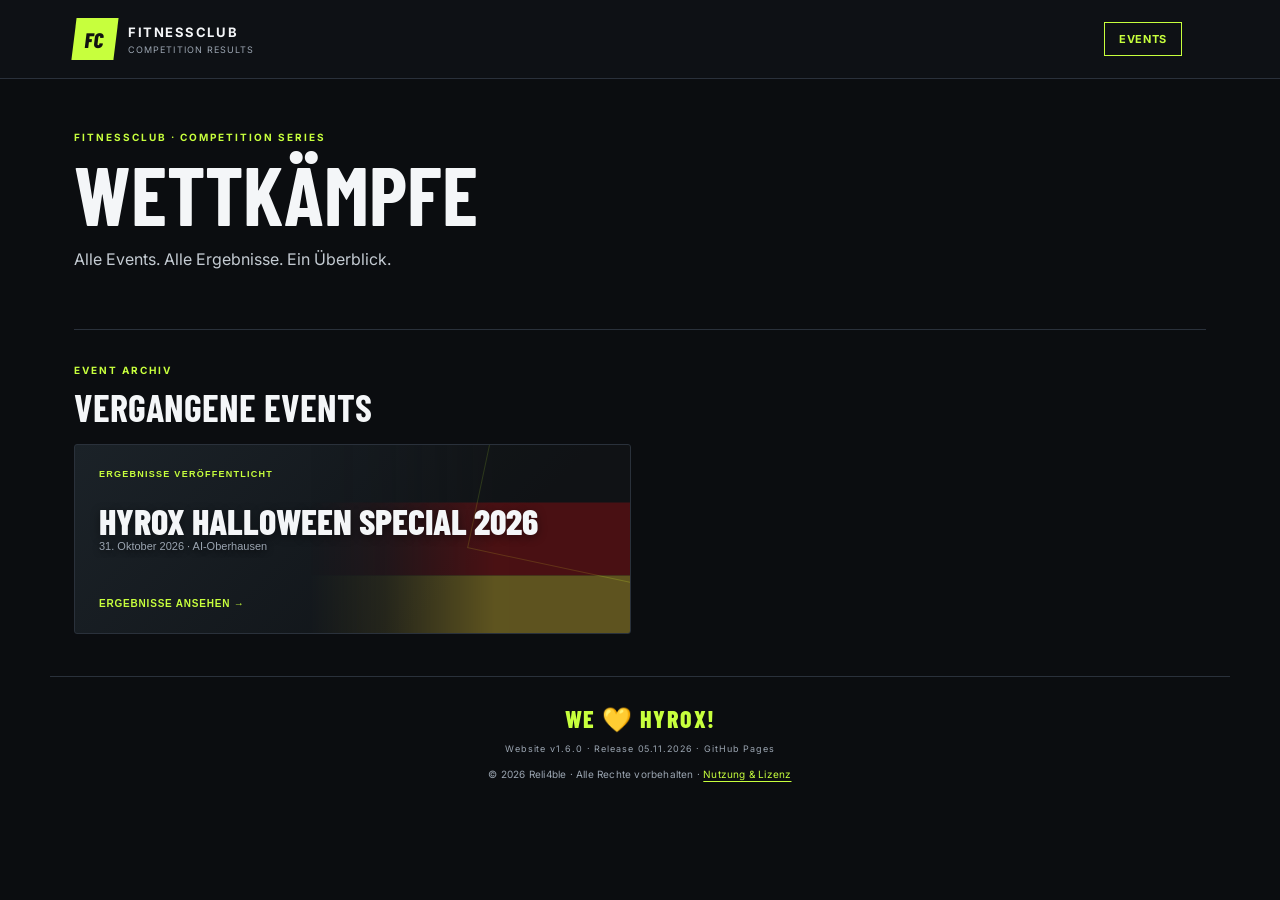
==== index.html @ a20fdb8e "fix: keep team profile dialog outside result views" ====
<!doctype html>
<html lang="de">
<head>
  <meta charset="utf-8">
  <meta name="viewport" content="width=device-width, initial-scale=1">
  <meta name="description" content="Ergebnisse und Ranglisten des Fitnessclub-Wettkampfs.">
  <meta name="copyright" content="© 2026 Reli4ble. All rights reserved.">
  <meta property="og:type" content="website">
  <meta property="og:site_name" content="Fitnessclub Competition Results">
  <meta property="og:title" content="Fitnessclub Wettkampf – Ergebnisse">
  <meta property="og:description" content="Ergebnisse, Ranglisten und Teamprofile der Fitnessclub-Wettkämpfe.">
  <meta property="og:image" content="https://reli4ble.github.io/fitnessclub-results/assets/certificate-banner.png">
  <meta name="twitter:card" content="summary_large_image">

  <title>Fitnessclub Wettkampf – Ergebnisse</title>
  <link rel="stylesheet" href="styles.css">
</head>
<body>
  <header class="site-header">
    <div class="header-inner">
      <a class="brand" href="#events" id="brand-home" aria-label="Eventübersicht">
        <span class="brand-mark">FC</span>
        <span><strong>FITNESSCLUB</strong><small>COMPETITION RESULTS</small></span>
      </a>
      <nav class="top-nav"><button id="nav-events" class="nav-link active">Events</button><button id="nav-results" class="nav-link" hidden>Ergebnisse</button></nav>
    </div>
  </header>

  <main class="container">
    <section id="events-page" class="events-page">
      <section class="events-hero">
        <p class="eyebrow">FITNESSCLUB · COMPETITION SERIES</p>
        <h1>WETTKÄMPFE</h1>
        <p class="hero-subtitle">Alle Events. Alle Ergebnisse. Ein Überblick.</p>
      </section>
      <section id="featured-event-section" class="event-list-section" hidden>
        <div class="section-heading"><div><p class="eyebrow">ALS NÄCHSTES</p><h2>Kommendes Event</h2></div></div>
        <div id="featured-event" class="event-card-grid"></div>
      </section>
      <section class="event-list-section">
        <div class="section-heading"><div><p class="eyebrow">EVENT ARCHIV</p><h2>Vergangene Events</h2></div></div>
        <div id="past-events" class="event-card-grid"></div>
      </section>
      <p id="events-empty" class="empty-events" hidden>Noch keine Events eingetragen.</p>
    </section>
    <div id="results-page" hidden>
    <nav class="results-section-nav" aria-label="Ergebnisbereiche">
      <span class="results-nav-label">ERGEBNISBEREICHE</span>
      <button type="button" class="results-nav-link active" data-page-target="overview-page">Übersicht</button>
      <button type="button" class="results-nav-link" data-page-target="leaderboard-page">Gesamtwertung</button>
      <button type="button" class="results-nav-link" data-page-target="awards-page">Auszeichnungen</button>
      <button type="button" class="results-nav-link" data-page-target="comparison-page">Teamvergleich</button>
      <button type="button" class="results-nav-link" data-page-target="stations-page">Stationen</button>
      <button type="button" class="results-nav-link" data-page-target="statistics-page">Statistiken</button>
      <button type="button" class="results-nav-link" data-page-target="scoring-page">Wertung</button>
      <button type="button" class="results-nav-link" data-page-target="release-page">Versionen</button>
    </nav>
    <nav class="division-filter-bar" aria-label="Division für Ergebnisansichten auswählen">
      <span class="division-filter-label">DIVISION</span>
      <div class="division-tabs-global">
        <button class="tab" data-division="Overall">Overall <span id="count-overall">0</span></button>
        <button class="tab active" data-division="Männer">Männer <span id="count-men">0</span></button>
        <button class="tab" data-division="Frauen">Frauen <span id="count-women">0</span></button>
        <button class="tab" data-division="Mixed">Mixed <span id="count-mixed">0</span></button>
      </div>
    </nav>

    <div class="results-view active" id="overview-page" data-results-view><section class="hero" id="results-overview">
      <div class="hero-copy">
        <p class="eyebrow">FITNESSCLUB EVENT · RESULTS</p>
        <h1 id="event-title">Fitnessclub Wettkampf</h1>
        <p id="event-subtitle" class="hero-subtitle">HYROX-orientierter Club-Wettkampf</p>
        <div class="event-meta"><span id="event-date">Testdaten</span><span>·</span><span id="event-location">Fitnessclub</span></div>
      </div>
      <div class="hero-stamp"><span>8</span><small>STATIONEN</small></div>
    </section>

    <div class="notice" id="data-notice"></div>

    <section class="stats-grid" aria-label="Wettkampf-Übersicht">
      <article class="stat-card"><span class="stat-label">TEAMS GESAMT</span><strong id="total-teams">–</strong><span class="stat-foot">im Wettkampf</span></article>
      <article class="stat-card"><span class="stat-label">DIVISIONEN</span><strong>3</strong><span class="stat-foot">Männer · Frauen · Mixed</span></article>
      <article class="stat-card"><span class="stat-label">STATIONEN</span><strong id="station-count">8</strong><span class="stat-foot">Einzelwertungen</span></article>
      <article class="stat-card"><span class="stat-label">WERTUNG</span><strong>Ø Rang</strong><span class="stat-foot">niedriger ist besser</span></article>
    </section>

    </div>

    <div class="results-view" id="leaderboard-page" data-results-view>
    <section class="results-section" id="overall-results">
      <div class="section-heading">
        <div><p class="eyebrow">LEADERBOARD</p><h2>Gesamtwertung</h2></div>
        <label class="age-filter">Altersklasse
          <select id="age-filter"><option value="">Alle Altersklassen</option></select>
        </label>
      </div>
      <div class="view-switch" role="group" aria-label="Wertungsansicht">
        <button class="view-button active" data-view="overall">Gesamtwertung</button>
        <button class="view-button" data-view="age">Altersklassenwertung</button>
      </div>
      <p id="view-description" class="view-description">Alle Teams einer Division, sortiert nach dem Durchschnitt ihrer acht Stationsränge.</p>
      <div id="podium" class="podium" aria-label="Top drei Teams"></div>
      <div class="table-wrap">
        <table>
          <thead><tr><th id="rank-heading">RANG</th><th>TEAM</th><th>PARTNER</th><th>Ø-ALTER</th><th>ALTERSKLASSE</th><th>Ø-RANGPUNKTE</th></tr></thead>
          <tbody id="leaderboard"></tbody>
        </table>
      </div>
      <p class="table-note">Die Rangpunkte sind der Durchschnitt der acht Stationsränge. Gleichstände erhalten denselben Rang (Wettkampf-Rangfolge: 1, 1, 3).</p>
    </section>
    </div>

<div class="results-view" id="awards-page" data-results-view>
<section class="digital-awards-section" id="digital-awards"><div class="section-heading"><div><p class="eyebrow">DIGITAL AWARDS</p><h2>Auszeichnungen</h2></div></div><div id="digital-awards" class="digital-awards-grid"></div></section>
</div>

<div class="results-view" id="comparison-page" data-results-view>
<section class="head-to-head-section" id="head-to-head"><div class="section-heading"><div><p class="eyebrow">HEAD TO HEAD</p><h2>Teamvergleich</h2></div><span class="comparison-context" id="comparison-context">Direkter Vergleich innerhalb derselben Division</span></div><div class="comparison-controls"><label>Team A<select id="compare-team-a"></select></label><span class="comparison-versus">VS</span><label>Team B<select id="compare-team-b"></select></label></div><div id="head-to-head-results" class="head-to-head-results" aria-live="polite"></div><p class="table-note">Verglichen werden nur Teams derselben Division. Unterschiedliche Stationslasten werden nicht vermischt.</p></section>
</div>

<div class="results-view" id="stations-page" data-results-view>
<section class="stations-section" id="station-results">
      <div class="section-heading">
        <div><p class="eyebrow">PERFORMANCE</p><h2>Stationsrangliste</h2></div>
        <label class="age-filter">Station
          <select id="station-filter" aria-label="Station für Rangliste auswählen"></select>
        </label>
      </div>
      <p id="station-description" class="view-description">Alle Teams der ausgewählten Division, sortiert nach Stationsleistung.</p>
      <div class="table-wrap station-table-wrap">
        <table class="station-leaderboard">
          <thead><tr><th>RANG</th><th>TEAM</th><th>PARTNER</th><th>DIVISION</th><th id="station-result-heading">ERGEBNIS</th></tr></thead>
          <tbody id="station-leaderboard"></tbody>
        </table>
      </div>
      <p class="table-note">Gleichstände erhalten denselben Rang (1, 1, 3). Die Wertungsrichtung richtet sich nach der jeweiligen Station.</p>
    </section>
    </div>

    <div class="results-view" id="statistics-page" data-results-view>
    <section class="event-statistics-section" id="event-statistics">
      <div class="section-heading">
        <div><p class="eyebrow">EVENT INSIGHTS</p><h2>Event-Statistiken</h2></div>
      </div>
      <div id="event-stat-kpis" class="event-stat-kpis"></div>
      <div class="event-stat-grid">
        <article class="event-stat-panel">
          <p class="eyebrow">DIVISION SPLIT</p><h3>Teamverteilung</h3>
          <div id="division-statistics" class="division-statistics"></div>
        </article>
        <article class="event-stat-panel event-stat-explainer">
          <p class="eyebrow">PERFORMANCE DATA</p><h3>Stationsanalyse</h3>
          <p id="statistics-description">Bestwert und Durchschnitt je Station.</p>
          <p class="statistics-caveat">Die Stationswerte werden ausschließlich innerhalb derselben Division verglichen. Unterschiedliche Lasten und Bedingungen machen einen divisionsübergreifenden Leistungsvergleich ungeeignet.</p>
        </article>
      </div>
      <div class="event-stat-table-wrap">
        <div class="section-heading"><div><p class="eyebrow">STATION BREAKDOWN</p><h3 id="statistics-table-title">Stationswerte nach Division</h3></div></div>
        <div class="table-wrap">
          <table class="event-stat-table">
            <thead><tr><th>DIVISION</th><th>STATION</th><th>BESTWERT</th><th>TEAM</th><th>Ø-ERGEBNIS</th><th>SPANNWEITE</th></tr></thead>
            <tbody id="event-statistics-table"></tbody>
          </table>
        </div>
      </div>
      <p class="table-note">Der Durchschnitt basiert auf allen Teams der jeweiligen Auswahl. Die Spannweite zeigt den niedrigsten bis höchsten gemessenen Wert, unabhängig von der Wertungsrichtung.</p>
    </section>
    </div>

    <div class="results-view" id="scoring-page" data-results-view>


    <section class="method-section" id="scoring-method">
      <div><p class="eyebrow">SCORING</p><h2>So wird gewertet</h2></div>
      <p>Die Teams werden getrennt nach Männer, Frauen und Mixed verglichen. Pro Station wird innerhalb der jeweiligen Division ein Rang vergeben. Der Mittelwert aus den acht Stationsrängen ergibt die Gesamtwertung. Zusätzlich wird eine Altersklassenwertung innerhalb derselben Division und Altersklasse gebildet.</p>
    </section>

    </div>

    <dialog id="team-dialog" class="team-dialog">
      <div class="dialog-head">
        <div><p class="eyebrow">TEAM PROFILE</p><h2 id="dialog-team-name">Team</h2></div>
        <div class="dialog-actions">
          <button id="dialog-certificate" class="dialog-certificate" type="button">ZERTIFIKAT ↗</button>
          <button id="dialog-share" class="dialog-share" type="button">LINK TEILEN ↗</button>
          <button id="dialog-close" class="dialog-close" aria-label="Detailansicht schließen">×</button>
        </div>
      </div>
      <p id="dialog-share-status" class="share-status" role="status" aria-live="polite"></p>
      <div id="dialog-team-meta" class="dialog-meta"></div>
      <div id="dialog-team-results" class="detail-results"></div>
    </dialog>

    <div class="results-view" id="release-page" data-results-view>
    <section class="release-section" aria-labelledby="release-title">
      <details class="release-details">
        <summary><span><span class="eyebrow">RELEASE NOTES</span><strong id="release-title">Versionshistorie</strong></span><span class="release-current">v1.6.0 · 05.11.2026</span></summary>
        <div class="release-table-wrap">
          <table class="release-table">
            <thead><tr><th>VERSION</th><th>DATUM</th><th>TYP</th><th>ÄNDERUNGEN</th></tr></thead>
            <tbody>
              <tr><td><strong>v1.6.0</strong></td><td>05.11.2026</td><td><span class="release-type release-major">MINOR · FEATURE</span></td><td>Teilbare Teamprofile mit stabilen Deep Links, Web-Share/Kopierfunktion und Browser-Zurück/Vorwärts; vollständige interaktive Stationsranglisten mit Stationsauswahl, Divisions-/Altersfiltern und korrekter Gleichstandsbehandlung; Event-Statistiken zu Teams, Athleten, Divisionen und Stationsleistungen; druckbare A4-Ergebniszertifikate mit dynamischen Team- und Eventdaten, mobiloptimiertem Layout und neuem HYROX-inspiriertem Fotobanner.</td></tr>
              <tr><td><strong>v1.5.1</strong></td><td>04.11.2026</td><td><span class="release-type">PATCH · FIX</span></td><td>Doppelte Statusanzeige im Header entfernt; aktive Navigation wird direkt am jeweiligen Navigationsbutton markiert.</td></tr>
              <tr><td><strong>v1.5.0</strong></td><td>03.11.2026</td><td><span class="release-type release-major">MINOR · FEATURE</span></td><td>Optionale Länderflaggen als dezentes Hintergrundmotiv in den Event-Karten; Länderauswahl über <code>countryCode</code>.</td></tr>
              <tr><td><strong>v1.4.0</strong></td><td>03.11.2026</td><td><span class="release-type release-major">MINOR · FEATURE</span></td><td>Proprietäre Lizenzbedingungen, öffentliche Lizenzseite und Copyright-Hinweise ergänzt.</td></tr>
              <tr><td><strong>v1.3.0</strong></td><td>03.11.2026</td><td><span class="release-type release-major">MINOR · FEATURE</span></td><td>Erweiterte Team-Detailansichten mit normalisiertem Stations-Radar, kumuliertem Rangverlauf, Divisionsvergleich und Stationsleistungen.</td></tr>
              <tr><td><strong>v1.2.0</strong></td><td>03.11.2026</td><td><span class="release-type release-major">MINOR · FEATURE</span></td><td>Erstes reales Event veröffentlicht (Halloween 2026), Altersklassen bei fehlenden Altersdaten automatisch ausgeblendet, Demo-Daten aus dem öffentlichen Eventkatalog entfernt, Footer-Slogan kompakt zentriert: „WE 💛 HYROX!“</td></tr>
              <tr><td><strong>v1.1.0</strong></td><td>03.11.2026</td><td><span class="release-type release-major">MINOR · FEATURE</span></td><td>Event-Startseite, Event-Karten für kommende und vergangene Events, Event-Auswahl und getrennte Ergebnisdateien je Event.</td></tr>
              <tr><td><strong>v1.0.0</strong></td><td>02.11.2026</td><td><span class="release-type release-major">MAJOR · INITIAL RELEASE</span></td><td>Erster offizieller semantisch versionierter Release. Enthält Overall-, Männer-, Frauen- und Mixed-Wertungen, Altersklassenansicht, Podien, Stationsübersicht und Team-Detailansichten.</td></tr>
              <tr><td>v5</td><td>02.11.2026</td><td><span class="release-type">VORVERSION</span></td><td>Letzter Entwicklungsstand vor Einführung von Semantic Versioning: kombinierte Overall-Wertung über alle Divisionen und gruppierte Altersklassenansicht.</td></tr>
            </tbody>
          </table>
        </div>
        <p class="release-note">Die Website wird unabhängig von der Excel-Auswertung versioniert. MAJOR kennzeichnet inkompatible Änderungen, MINOR neue rückwärtskompatible Funktionen und PATCH Fehlerkorrekturen.</p>
      </details>
    </section>
    </div>
  </main>

  <footer><span class="footer-slogan">WE 💛 HYROX!</span><span>Website v1.6.0 · Release 05.11.2026 · GitHub Pages</span><span class="footer-legal">© 2026 Reli4ble · Alle Rechte vorbehalten · <a href="license.html">Nutzung &amp; Lizenz</a></span></footer>
  <script src="app.js?v=1.8.0"></script>
</body>
</html>
---- styles.css ----
@import url('https://fonts.googleapis.com/css2?family=Barlow+Condensed:wght@500;600;700;800&family=Inter:wght@400;500;600;700&display=swap');
:root{--bg:#0b0d10;--panel:#14181e;--panel2:#1a2028;--line:#2a313b;--text:#f4f6f8;--muted:#9ba5b1;--accent:#c7ff3d;--accent2:#8da92d;--red:#ff645f}
*{box-sizing:border-box}body{margin:0;background:var(--bg);color:var(--text);font-family:Inter,Arial,sans-serif}a{color:inherit;text-decoration:none}.site-header{border-bottom:1px solid var(--line);background:#0e1115}.header-inner{max-width:1180px;margin:auto;padding:18px 24px;display:flex;align-items:center;justify-content:space-between}.brand{display:flex;gap:12px;align-items:center}.brand-mark{display:grid;place-items:center;width:42px;height:42px;background:var(--accent);color:#111;font-family:'Barlow Condensed';font-weight:800;font-size:21px;transform:skew(-7deg)}.brand strong,.brand small{display:block;letter-spacing:.12em}.brand strong{font-size:13px}.brand small{font-size:9px;color:var(--muted);margin-top:4px}.demo-pill{font-size:10px;letter-spacing:.14em;color:var(--accent);border:1px solid #607a21;padding:7px 10px;border-radius:2px}.container{max-width:1180px;margin:auto;padding:0 24px}.hero{min-height:260px;display:flex;align-items:center;justify-content:space-between;border-bottom:1px solid var(--line);padding:50px 0 42px}.eyebrow{font-size:10px;letter-spacing:.2em;color:var(--accent);font-weight:700;margin:0 0 12px}.hero h1{font-family:'Barlow Condensed',sans-serif;text-transform:uppercase;font-size:clamp(48px,7vw,82px);line-height:.9;margin:0;letter-spacing:-.02em}.hero-subtitle{font-size:16px;color:#c4cbd2;margin:16px 0 18px}.event-meta{display:flex;gap:12px;color:var(--muted);font-size:12px}.hero-stamp{width:126px;height:126px;border:1px solid #536b20;display:flex;flex-direction:column;align-items:center;justify-content:center;transform:rotate(5deg);color:var(--accent)}.hero-stamp span{font-family:'Barlow Condensed';font-size:62px;font-weight:800;line-height:.9}.hero-stamp small{font-size:9px;letter-spacing:.2em;margin-top:8px}.notice{margin:18px 0 0;padding:12px 15px;background:#242b18;border-left:3px solid var(--accent);font-size:12px;color:#d9e5bd;line-height:1.5}.stats-grid{display:grid;grid-template-columns:repeat(4,1fr);gap:12px;margin:20px 0 58px}.stat-card{background:var(--panel);border:1px solid var(--line);padding:18px 20px;min-height:112px}.stat-label{display:block;font-size:9px;letter-spacing:.16em;color:var(--muted);font-weight:700}.stat-card strong{display:block;font-family:'Barlow Condensed';font-size:36px;margin:5px 0 0}.stat-foot{font-size:10px;color:var(--muted)}.results-section,.stations-section{margin-bottom:58px}.section-heading{display:flex;justify-content:space-between;align-items:end;margin-bottom:18px}.section-heading h2,.method-section h2{font-family:'Barlow Condensed';font-size:38px;text-transform:uppercase;margin:0;line-height:1}.age-filter{display:flex;flex-direction:column;gap:6px;color:var(--muted);font-size:10px;text-transform:uppercase;letter-spacing:.1em}.age-filter select{min-width:170px;background:var(--panel);border:1px solid var(--line);color:var(--text);padding:10px 30px 10px 12px;border-radius:0;font:inherit;font-size:12px;text-transform:none;letter-spacing:normal}.division-tabs{display:flex;border-bottom:1px solid var(--line);gap:4px}.tab{border:0;background:transparent;color:var(--muted);padding:14px 18px;font-weight:700;font-size:12px;cursor:pointer;border-bottom:3px solid transparent}.tab span{margin-left:8px;font-size:10px;color:inherit;opacity:.7}.tab.active{color:var(--accent);border-bottom-color:var(--accent)}.table-wrap{overflow-x:auto;background:var(--panel);border:1px solid var(--line);border-top:0}table{width:100%;border-collapse:collapse;min-width:720px}th{text-align:left;padding:13px 14px;font-size:9px;letter-spacing:.12em;color:var(--muted);background:#101419;font-weight:700}td{padding:15px 14px;border-top:1px solid var(--line);font-size:12px}tbody tr:nth-child(even){background:#171c23}.rank{font-family:'Barlow Condensed';font-size:22px;font-weight:700;color:var(--accent);width:60px}.team-name{font-weight:700}.partner-names{font-size:11px;color:var(--muted)}.score{font-weight:700;font-variant-numeric:tabular-nums}.table-note{font-size:10px;color:var(--muted);line-height:1.5;margin-top:12px}.station-grid{display:grid;grid-template-columns:repeat(4,1fr);gap:12px}.station-card{background:var(--panel);border:1px solid var(--line);padding:16px}.station-card h3{font-family:'Barlow Condensed';font-size:20px;text-transform:uppercase;margin:0 0 13px}.station-leader{display:flex;justify-content:space-between;gap:10px;border-top:1px solid var(--line);padding:9px 0;font-size:11px}.station-leader:first-of-type{border-top:0}.station-leader span:last-child{font-weight:700;color:var(--accent);white-space:nowrap}.method-section{border-top:1px solid var(--line);padding:28px 0 48px;display:grid;grid-template-columns:230px 1fr;gap:30px}.method-section p{font-size:12px;line-height:1.8;color:#bac2cb;margin:0;max-width:720px}footer{border-top:1px solid var(--line);padding:30px 24px 24px;display:flex;flex-direction:column;align-items:center;justify-content:center;gap:12px;max-width:1180px;margin:0 auto;color:var(--muted);font-size:9px;letter-spacing:.1em;text-align:center}
.footer-slogan{display:block;color:var(--accent);font-family:'Barlow Condensed',sans-serif;font-size:clamp(15px,2.5vw,24px);font-weight:800;line-height:1;letter-spacing:.06em;text-align:center}
footer>span:last-child{font-size:9px;color:var(--muted)}
@media(max-width:760px){.container{padding:0 16px}.header-inner{padding:14px 16px}.hero{min-height:220px;padding:38px 0}.hero-stamp{width:88px;height:88px}.hero-stamp span{font-size:44px}.stats-grid{grid-template-columns:repeat(2,1fr);margin-bottom:44px}.section-heading{align-items:start;gap:14px;flex-direction:column}.station-grid{grid-template-columns:repeat(2,1fr)}.method-section{grid-template-columns:1fr;gap:12px}.hero h1{font-size:54px}}
@media(max-width:440px){.station-grid{grid-template-columns:1fr}.hero-stamp{display:none}.tab{padding:12px 10px}.stats-grid{gap:8px}.stat-card{padding:14px}.stat-card strong{font-size:30px}footer{gap:10px}}

/* v2: division podium and interactive team profiles */
.podium{display:grid;grid-template-columns:repeat(3,1fr);gap:12px;margin:16px 0 18px}
.podium-card{position:relative;display:flex;flex-direction:column;align-items:flex-start;text-align:left;min-height:142px;padding:17px 18px;background:var(--panel);border:1px solid var(--line);color:var(--text);cursor:pointer;transition:transform .16s ease,border-color .16s ease,background .16s ease}
.podium-card:hover{transform:translateY(-3px);border-color:var(--accent);background:var(--panel2)}
.podium-card.place-1{border-top:3px solid var(--accent);background:linear-gradient(145deg,#202918,var(--panel) 60%)}
.podium-place{font-family:'Barlow Condensed';font-size:13px;font-weight:800;letter-spacing:.12em;color:var(--accent)}
.podium-team{font-family:'Barlow Condensed';font-size:27px;font-weight:800;text-transform:uppercase;margin:9px 0 3px}
.podium-partners{font-size:10px;color:var(--muted)}
.podium-score{margin-top:auto;padding-top:13px;font-size:20px;font-weight:800;color:var(--accent)}
.podium-score small{font-size:8px;letter-spacing:.12em;color:var(--muted);margin-left:5px}
.team-row{cursor:pointer;transition:background .15s ease}
.team-row:hover{background:#202832!important}
.team-row:focus-visible,.podium-card:focus-visible{outline:2px solid var(--accent);outline-offset:-2px}
.row-hint{display:block;font-size:9px;color:var(--accent);font-weight:500;opacity:0;transition:opacity .15s ease;margin-top:4px}
.team-row:hover .row-hint,.team-row:focus-visible .row-hint{opacity:1}
.team-dialog{width:min(620px,calc(100vw - 28px));max-height:85vh;overflow:auto;padding:25px;background:#11161c;color:var(--text);border:1px solid #465238;box-shadow:0 24px 90px #000b}
.team-dialog::backdrop{background:#000b;backdrop-filter:blur(4px)}
.dialog-head{display:flex;justify-content:space-between;align-items:flex-start;border-bottom:1px solid var(--line);padding-bottom:16px}
.dialog-head h2{font-family:'Barlow Condensed';font-size:38px;text-transform:uppercase;margin:0;line-height:1}
.dialog-close{border:1px solid var(--line);background:var(--panel);color:var(--text);font-size:25px;width:36px;height:36px;cursor:pointer}
.dialog-close:hover{border-color:var(--accent);color:var(--accent)}
.dialog-meta{display:flex;gap:8px;flex-wrap:wrap;padding:15px 0}
.dialog-meta span{font-size:10px;color:#d5dce3;background:var(--panel2);border:1px solid var(--line);padding:7px 9px}
.detail-summary{display:flex;align-items:baseline;gap:12px;padding:15px;background:#202918;border-left:3px solid var(--accent)}
.detail-summary span,.detail-summary small{font-size:9px;letter-spacing:.12em;color:#c2d59a}
.detail-summary strong{font-family:'Barlow Condensed';font-size:32px;color:var(--accent)}
.detail-partners{display:flex;justify-content:space-between;gap:15px;padding:15px 0;border-bottom:1px solid var(--line);font-size:11px}
.detail-partners span{color:var(--muted);letter-spacing:.12em;font-size:9px}
.detail-station-list{display:grid;grid-template-columns:1fr 1fr;gap:0 18px}
.detail-row{display:grid;grid-template-columns:1fr auto;gap:5px;padding:12px 0;border-bottom:1px solid var(--line);font-size:11px}
.detail-station{font-weight:700}
.detail-rank{color:var(--muted);font-size:10px}
.detail-row strong{grid-column:1/-1;color:var(--accent);font-size:13px}
@media(max-width:760px){.podium{grid-template-columns:1fr;gap:8px}.podium-card{min-height:112px}.detail-station-list{grid-template-columns:1fr}.team-dialog{padding:18px}}

/* v3: switch between overall and age-group standings */
.view-switch{display:flex;gap:5px;margin:18px 0 0;border-bottom:1px solid var(--line)}
.view-button{border:1px solid var(--line);border-bottom:0;background:#11161c;color:var(--muted);padding:11px 15px;font:700 11px Inter,Arial,sans-serif;cursor:pointer}
.view-button:hover{color:var(--text);border-color:#586a36}
.view-button.active{background:#202918;color:var(--accent);border-color:#607a21}
.view-description{font-size:11px;color:var(--muted);line-height:1.5;margin:12px 0 14px}
.podium[hidden]{display:none}
.age-group-row td{background:#202918!important;color:var(--accent);font-size:11px;font-weight:800;letter-spacing:.1em;padding:11px 14px;border-top:1px solid #536b20}
.age-group-row td span{font-size:8px;color:#aab98b;margin-left:7px}
@media(max-width:600px){.view-switch{display:grid;grid-template-columns:1fr 1fr}.view-button{padding:11px 8px;font-size:10px}.age-group-row td{padding:10px}}

/* v5: combined cross-division Overall tab */


/* Release information and semantic version history */
.release-section{margin:0 0 54px;border-top:1px solid var(--line);border-bottom:1px solid var(--line)}
.release-details>summary{list-style:none;display:flex;align-items:center;justify-content:space-between;gap:18px;padding:20px 0;cursor:pointer}
.release-details>summary::-webkit-details-marker{display:none}
.release-details>summary:after{content:'+';font-size:24px;color:var(--accent);font-weight:400;margin-left:auto}
.release-details[open]>summary:after{content:'−'}
.release-details>summary>span:first-child{display:flex;flex-direction:column;gap:4px}
.release-details .eyebrow{margin:0;font-size:9px}
.release-details summary strong{font-family:'Barlow Condensed';font-size:27px;text-transform:uppercase}
.release-current{font-size:11px;color:var(--accent);font-weight:700;white-space:nowrap}
.release-table-wrap{overflow-x:auto;border:1px solid var(--line);background:var(--panel)}
.release-table{min-width:650px}
.release-table td{vertical-align:top;line-height:1.55}
.release-table td:last-child{max-width:560px;color:#c4cbd2}
.release-type{display:inline-block;font-size:9px;letter-spacing:.08em;color:var(--muted);white-space:nowrap}
.release-major{color:var(--accent);font-weight:700}
.release-note{font-size:10px;color:var(--muted);line-height:1.6;margin:12px 0 18px}
@media(max-width:600px){.release-details>summary{align-items:flex-start;flex-wrap:wrap}.release-current{margin-left:0}.release-details>summary:after{margin-left:auto}}

/* Event landing page */
[hidden]{display:none!important}
.top-nav{display:flex;gap:10px;margin-left:auto;margin-right:24px}
.nav-link{background:transparent;border:1px solid var(--line);color:var(--text);padding:9px 14px;font:inherit;font-size:11px;font-weight:700;letter-spacing:.06em;text-transform:uppercase;cursor:pointer}
.nav-link:hover{border-color:var(--accent);color:var(--accent)}
.events-hero{padding:52px 0 42px;border-bottom:1px solid var(--line);margin-bottom:34px}
.events-hero h1{font-family:'Barlow Condensed',sans-serif;font-size:clamp(48px,8vw,82px);line-height:.95;text-transform:uppercase;margin:12px 0}
.event-list-section{margin:0 0 42px}
.event-card-grid{display:grid;grid-template-columns:repeat(2,minmax(0,1fr));gap:18px}
.event-card{position:relative;display:flex;flex-direction:column;justify-content:space-between;min-height:190px;padding:24px;background:linear-gradient(135deg,#1b2228,#111519 70%);border:1px solid var(--line);border-radius:3px;text-align:left;color:var(--text);cursor:pointer;overflow:hidden;transition:border-color .18s,transform .18s}
.event-card:before{content:'';position:absolute;right:-36px;top:-58px;width:180px;height:180px;border:1px solid rgba(197,255,53,.22);transform:rotate(12deg)}
.event-card:hover{border-color:var(--accent);transform:translateY(-2px)}
.event-card.featured{min-height:230px;border-color:var(--accent);background:linear-gradient(120deg,rgba(197,255,53,.12),#141a1f 55%)}
.event-card .event-status{font-size:9px;letter-spacing:.14em;font-weight:800;color:var(--accent);text-transform:uppercase}
.event-card .event-title{font-family:'Barlow Condensed',sans-serif;font-size:clamp(25px,3vw,36px);font-weight:800;text-transform:uppercase;line-height:1.05;margin:16px 0 8px;max-width:85%}
.event-card .event-meta{font-size:11px;color:var(--muted);display:flex;gap:8px;flex-wrap:wrap}
.event-card .event-action{font-size:10px;letter-spacing:.08em;color:var(--accent);font-weight:800;margin-top:22px}
.empty-events{border:1px dashed var(--line);padding:28px;color:var(--muted);text-align:center}
.results-back{margin:24px 0 0}
@media(max-width:700px){.event-card-grid{grid-template-columns:1fr}.events-hero{padding:36px 0 28px}.top-nav{margin-right:10px}.nav-link{padding:8px}}

/* v1.3.0: expanded team performance profile */
.team-dialog{width:min(900px,calc(100vw - 28px));}
.team-kpi-grid{display:grid;grid-template-columns:repeat(3,1fr);gap:10px;margin:6px 0 12px}
.team-kpi{background:linear-gradient(145deg,#202918,var(--panel) 72%);border:1px solid var(--line);padding:14px 16px}
.team-kpi span{display:block;color:var(--muted);font-size:9px;font-weight:800;letter-spacing:.12em}
.team-kpi strong{display:block;color:var(--accent);font:800 34px 'Barlow Condensed';margin-top:3px}
.team-visual-grid{display:grid;grid-template-columns:1fr 1fr;gap:12px;margin:18px 0}
.team-visual-card,.team-station-performance{background:var(--panel);border:1px solid var(--line);padding:16px;min-width:0}
.team-visual-card h3,.team-station-performance h3{font:700 22px 'Barlow Condensed';text-transform:uppercase;margin:-5px 0 4px}
.team-radar{display:block;width:100%;max-height:270px;overflow:visible}
.radar-grid{fill:none;stroke:#343d47;stroke-width:1}
.radar-axis{stroke:#303944;stroke-width:1}
.radar-area{fill:rgba(199,255,61,.18);stroke:none}
.radar-line{fill:none;stroke:var(--accent);stroke-width:2.5;stroke-linejoin:round}
.radar-dot{fill:var(--accent);stroke:#101419;stroke-width:1.5}
.radar-label{fill:#b8c1ca;font:9px Inter,Arial,sans-serif}
.rank-trend{display:block;width:100%;margin:16px 0 0}
.trend-grid{stroke:#343d47;stroke-width:1;stroke-dasharray:3 4}
.trend-line{fill:none;stroke:var(--accent);stroke-width:2.5;stroke-linecap:round;stroke-linejoin:round}
.trend-dot{fill:var(--accent);stroke:#101419;stroke-width:1.5}
.trend-label{fill:#9ba5b1;font:9px Inter,Arial,sans-serif}
.chart-note{font-size:9px;color:var(--muted);line-height:1.5;margin:0}
.team-station-performance{margin-top:12px}
.performance-list{display:grid;grid-template-columns:1fr 1fr;gap:0 22px;margin-top:8px}
.performance-row{padding:11px 0;border-top:1px solid var(--line)}
.performance-top,.performance-bottom{display:flex;align-items:center;justify-content:space-between;gap:10px}
.performance-top{font-size:11px;font-weight:700}
.performance-top strong{color:var(--accent);white-space:nowrap;font-size:11px}
.performance-bottom{margin-top:7px}
.performance-bottom small{font-size:9px;color:var(--muted);white-space:nowrap}
.performance-track{height:6px;background:#303842;flex:1;border-radius:10px;overflow:hidden}
.performance-track span{display:block;height:100%;background:var(--accent);border-radius:10px}
@media(max-width:650px){.team-visual-grid,.performance-list{grid-template-columns:1fr}.team-kpi-grid{gap:6px}.team-kpi{padding:11px}.team-kpi strong{font-size:28px}.team-visual-card{padding:12px}}

/* v1.4.0: proprietary license and legal information */
.footer-legal{font-size:10px!important;letter-spacing:.02em!important;line-height:1.6}
.footer-legal a,.legal-content a{color:var(--accent);text-decoration:underline;text-underline-offset:3px}
.footer-legal a:hover,.legal-content a:hover{color:#fff}
.legal-page{padding-bottom:50px}
.legal-content{max-width:850px;margin:0 auto 40px;color:#c4cbd2;font-size:13px;line-height:1.8}
.legal-content h2{font:700 27px 'Barlow Condensed',sans-serif;text-transform:uppercase;color:var(--text);margin:30px 0 8px}
.legal-content p{margin:0 0 15px}
.legal-content ul{padding-left:22px;margin:8px 0 20px}
.legal-content li{padding:3px 0}
.legal-version{font-size:10px!important;color:var(--muted);letter-spacing:.08em;text-transform:uppercase}
.legal-back{margin-top:34px!important}
.legal-back .nav-link{display:inline-block;text-decoration:none}

/* v1.5.0: country flags in event cards */
.event-card{isolation:isolate}
.event-flag{position:absolute;z-index:0;right:0;top:0;bottom:0;width:58%;overflow:hidden;pointer-events:none;opacity:.34;mask-image:linear-gradient(90deg,transparent 0%,rgba(0,0,0,.25) 24%,#000 58%);-webkit-mask-image:linear-gradient(90deg,transparent 0%,rgba(0,0,0,.25) 24%,#000 58%)}
.event-flag svg{display:block;width:100%;height:100%;filter:saturate(.78);transform:scale(1.02)}
.event-card>span:not(.event-flag){position:relative;z-index:1}
.event-card .event-title{max-width:78%;text-shadow:0 2px 10px rgba(0,0,0,.45)}
.event-card .event-meta{max-width:80%;text-shadow:0 1px 6px rgba(0,0,0,.8)}
@media(max-width:700px){.event-flag{width:54%;opacity:.28}}

/* v1.5.1: active state on the single header navigation controls */
.nav-link.active{border-color:var(--accent);color:var(--accent)}


/* Shareable team profiles */
.dialog-actions{display:flex;align-items:flex-start;gap:8px}
.dialog-share{min-height:36px;padding:0 13px;background:#202918;border:1px solid #607a21;color:var(--accent);font:800 9px Inter,Arial,sans-serif;letter-spacing:.1em;cursor:pointer}
.dialog-share:hover{background:#2a371d;border-color:var(--accent)}
.dialog-share:focus-visible,.dialog-close:focus-visible{outline:2px solid var(--accent);outline-offset:2px}
.share-status{min-height:15px;margin:8px 0 4px;color:var(--muted);font-size:10px;line-height:1.5}
@media(max-width:440px){.dialog-actions{gap:6px}.dialog-share{padding:0 9px;font-size:8px}}


/* Feature 2: interactive station leaderboard */
.station-table-wrap{margin-top:12px}
.station-leaderboard{min-width:690px}
.station-leaderboard tbody tr.station-team-row{cursor:pointer;transition:background .15s}
.station-leaderboard tbody tr.station-team-row:hover{background:#202918}
.station-leaderboard tbody tr.station-team-row:focus-visible{outline:2px solid var(--accent);outline-offset:-2px}
.station-leaderboard .team-name{font-weight:800}
.station-leaderboard .station-result{white-space:nowrap}
.station-result small{font-size:9px;color:var(--muted);font-weight:600}
.station-division{display:inline-block;padding:4px 7px;border:1px solid var(--line);color:#b8c1ca;font-size:9px;letter-spacing:.04em;text-transform:uppercase}


/* Feature 3: printable team result certificates */
.dialog-certificate{min-height:36px;padding:0 13px;background:var(--accent);border:1px solid var(--accent);color:#111;font:800 9px Inter,Arial,sans-serif;letter-spacing:.1em;cursor:pointer}
.dialog-certificate:hover{background:#d8ff75;border-color:#d8ff75}
.dialog-certificate:focus-visible{outline:2px solid var(--accent);outline-offset:2px}
@media(max-width:520px){.dialog-actions{flex-wrap:wrap;justify-content:flex-end}.dialog-certificate{padding:0 9px;font-size:8px}}


/* Feature 4: event statistics */
.event-statistics-section{margin:0 0 60px;padding-top:28px;border-top:1px solid var(--line)}
.event-stat-kpis{display:grid;grid-template-columns:repeat(4,1fr);gap:12px;margin:18px 0}
.event-stat-kpi{background:var(--panel);border:1px solid var(--line);padding:16px 18px;min-height:102px}
.event-stat-kpi>span{display:block;font-size:9px;letter-spacing:.16em;color:var(--muted);font-weight:700}
.event-stat-kpi strong{display:block;font:800 34px 'Barlow Condensed';margin:5px 0 0;color:var(--accent)}
.event-stat-kpi small{font-size:10px;color:var(--muted)}
.event-stat-grid{display:grid;grid-template-columns:1fr 1fr;gap:12px;margin:12px 0 28px}
.event-stat-panel{background:var(--panel);border:1px solid var(--line);padding:20px}
.event-stat-panel h3,.event-stat-table-wrap h3{font:700 24px 'Barlow Condensed';text-transform:uppercase;margin:0 0 18px}
.division-stat-row{margin:0 0 17px}
.division-stat-row:last-child{margin-bottom:0}
.division-stat-meta{display:flex;justify-content:space-between;gap:12px;margin-bottom:7px;font-size:11px}
.division-stat-meta span{color:var(--muted);font-variant-numeric:tabular-nums}
.division-stat-track{height:7px;background:#252c34;overflow:hidden}
.division-stat-track span{display:block;height:100%;background:var(--accent)}
.event-stat-explainer p:not(.eyebrow){font-size:12px;line-height:1.7;color:#c4cbd2;margin:0 0 12px}
.event-stat-explainer .statistics-caveat{color:var(--muted);font-size:10px}
.event-stat-table-wrap{margin-top:24px}
.event-stat-table{min-width:780px}
.event-stat-table td{font-variant-numeric:tabular-nums}
.event-stat-table td small{font-size:9px;color:var(--muted)}
.event-stat-table .stat-station-name{font-weight:700}
@media(max-width:760px){.event-stat-kpis{grid-template-columns:repeat(2,1fr)}.event-stat-grid{grid-template-columns:1fr}}
@media(max-width:440px){.event-stat-panel{padding:15px}.event-stat-kpi{padding:13px}.division-stat-meta{font-size:10px}}

/* v1.7: same-division head-to-head comparison */
.head-to-head-section{margin:0 0 56px;padding-top:28px;border-top:1px solid var(--line)}.comparison-context{font-size:10px;color:var(--muted)}.comparison-controls{display:grid;grid-template-columns:1fr auto 1fr;align-items:end;gap:14px;margin:18px 0}.comparison-controls label{display:grid;gap:7px;color:var(--muted);font-size:10px;font-weight:700;letter-spacing:.08em;text-transform:uppercase}.comparison-controls select{width:100%;min-width:0;background:var(--panel);border:1px solid var(--line);color:var(--text);padding:12px;font:inherit;font-size:12px}.comparison-versus,.comparison-vs{font:800 18px 'Barlow Condensed';color:var(--accent);padding:10px}.comparison-scoreboard{display:grid;grid-template-columns:1fr auto 1fr;align-items:center;gap:12px;margin:18px 0 12px}.comparison-scoreboard article{min-width:0;padding:18px;background:var(--panel);border:1px solid var(--line)}.comparison-scoreboard article>span{font-size:9px;letter-spacing:.14em;color:var(--muted);font-weight:800}.comparison-scoreboard h3{font:800 23px 'Barlow Condensed';text-transform:uppercase;margin:8px 0;overflow-wrap:anywhere}.comparison-scoreboard article>strong{display:block;color:var(--accent);font:800 32px 'Barlow Condensed'}.comparison-scoreboard article>small{font-size:9px;color:var(--muted)}.comparison-summary{display:flex;justify-content:space-between;gap:12px;flex-wrap:wrap;padding:13px 15px;background:#202918;border-left:3px solid var(--accent);margin-bottom:12px}.comparison-summary strong{color:var(--accent);font-size:12px}.comparison-summary span{font-size:10px;color:#c4cbd2}.comparison-table{min-width:620px}.comparison-table td{font-variant-numeric:tabular-nums}.comparison-table td small{display:block;color:var(--muted);font-size:9px;margin-top:3px}.comparison-empty{padding:20px;border:1px dashed var(--line);color:var(--muted);font-size:12px}@media(max-width:620px){.comparison-controls{grid-template-columns:1fr;gap:8px}.comparison-versus{display:none}.comparison-scoreboard{grid-template-columns:1fr;gap:6px}.comparison-vs{justify-self:center;padding:0}.comparison-summary{flex-direction:column}}

/* v1.7: digital event awards */
.digital-awards-section{margin:0 0 56px;padding-top:28px;border-top:1px solid var(--line)}.digital-awards-grid{display:grid;grid-template-columns:repeat(3,minmax(0,1fr));gap:10px}.digital-award-card{display:flex;flex-direction:column;align-items:flex-start;gap:6px;min-width:0;text-align:left;padding:15px;background:var(--panel);border:1px solid var(--line);color:var(--text);cursor:pointer}.digital-award-card:hover{border-color:var(--accent);background:var(--panel2)}.award-icon{font-size:20px}.award-type{font-size:8px;letter-spacing:.14em;text-transform:uppercase;color:var(--accent);font-weight:800}.digital-award-card strong{font:800 19px 'Barlow Condensed';text-transform:uppercase;overflow-wrap:anywhere}.digital-award-card small{font-size:9px;color:var(--muted)}@media(max-width:760px){.digital-awards-grid{grid-template-columns:repeat(2,minmax(0,1fr))}}@media(max-width:460px){.digital-awards-grid{grid-template-columns:1fr}}


/* Awards: compact division winners and one station matrix; tied winners share a cell. */
.digital-awards-champions{display:grid;grid-template-columns:repeat(3,minmax(0,1fr));gap:10px;margin-bottom:16px}
.division-award-card{min-height:116px}
.awards-table-wrap{margin-top:8px}
.awards-table{width:100%;min-width:620px}
.awards-table th,.awards-table td{padding:12px 14px}
.awards-table td{vertical-align:middle}
.awards-table .award-station-name{font-weight:800;color:var(--text)}
.award-team-link{display:block;padding:3px 0;border:0;background:none;color:var(--text);font:700 11px Inter,Arial,sans-serif;text-align:left;cursor:pointer}
.award-team-link:hover{color:var(--accent);text-decoration:underline}
.award-tie-note{display:block;color:var(--muted);font-size:8px;text-transform:uppercase;letter-spacing:.08em}
.award-no-result{color:var(--muted)}
@media(max-width:760px){.digital-awards-champions{grid-template-columns:1fr}}


/* v1.7.1: compact awards layout with the station matrix below the winners. */
.digital-awards-grid{display:block}
.digital-awards-champions{grid-template-columns:repeat(3,minmax(0,1fr));align-items:stretch;gap:10px;margin-bottom:18px}
.digital-awards-champions .division-award-card{min-height:0;height:100%;padding:12px 14px;gap:5px}
.digital-awards-champions .award-icon{font-size:17px;line-height:1}
.digital-awards-champions .digital-award-card strong{font-size:18px;line-height:1.05}
.digital-awards-champions .digital-award-card small{font-size:9px}
.awards-table-wrap{width:100%;margin-top:0}
.awards-table{min-width:680px}
.awards-table th,.awards-table td{padding:12px 16px}
.awards-table td:not(:first-child){width:25%}
.award-team-link{font-size:11px;line-height:1.4}
@media(max-width:760px){.digital-awards-champions{grid-template-columns:repeat(3,minmax(0,1fr))}}
@media(max-width:520px){.digital-awards-champions{grid-template-columns:1fr}.digital-awards-champions .division-award-card{min-height:0}}

/* v1.7.1: sticky, responsive section navigation. Uses buttons so event deep links remain intact. */
.results-section-nav{position:sticky;top:0;z-index:20;display:flex;align-items:center;gap:5px;margin:0 -24px 22px;padding:10px 24px;background:rgba(14,17,21,.96);border-bottom:1px solid var(--line);backdrop-filter:blur(12px);overflow-x:auto;scrollbar-width:thin}
.results-nav-label{flex:0 0 auto;margin-right:7px;color:var(--muted);font-size:8px;font-weight:800;letter-spacing:.16em}
.results-nav-link{flex:0 0 auto;border:1px solid transparent;background:transparent;color:#b7c0ca;padding:9px 11px;font:700 10px Inter,Arial,sans-serif;white-space:nowrap;cursor:pointer;transition:color .15s,border-color .15s,background .15s}
.results-nav-link:hover{color:var(--text);border-color:var(--line)}
.results-nav-link.active{color:var(--accent);border-color:#536b20;background:#202918}
#results-overview,#overall-results,#digital-awards,#head-to-head,#station-results,#event-statistics,#scoring-method{scroll-margin-top:72px}
@media(max-width:700px){.results-section-nav{margin:0 -24px 18px;padding:9px 16px;gap:3px}.results-nav-label{display:none}.results-nav-link{padding:9px 10px;font-size:9px}}

/* v1.8.0: separate result pages with a persistent division selector. */
.results-view{display:none;min-height:45vh}
.results-view.active{display:block}
.division-filter-bar{position:sticky;top:52px;z-index:19;display:flex;align-items:center;gap:14px;margin:0 -24px 24px;padding:11px 24px;background:rgba(14,17,21,.97);border-bottom:1px solid var(--line);backdrop-filter:blur(12px)}
.division-filter-label{flex:0 0 auto;color:var(--muted);font-size:9px;font-weight:800;letter-spacing:.14em}
.division-tabs-global{display:flex;gap:6px;min-width:0;overflow-x:auto}
.division-tabs-global .tab{flex:0 0 auto}
.results-section-nav{top:0}
@media(max-width:700px){
 .division-filter-bar{top:45px;margin:0 -16px 18px;padding:9px 16px;gap:8px}
 .division-filter-label{font-size:8px}
 .division-tabs-global{gap:4px}
 .division-tabs-global .tab{padding:8px 10px;font-size:9px}
}
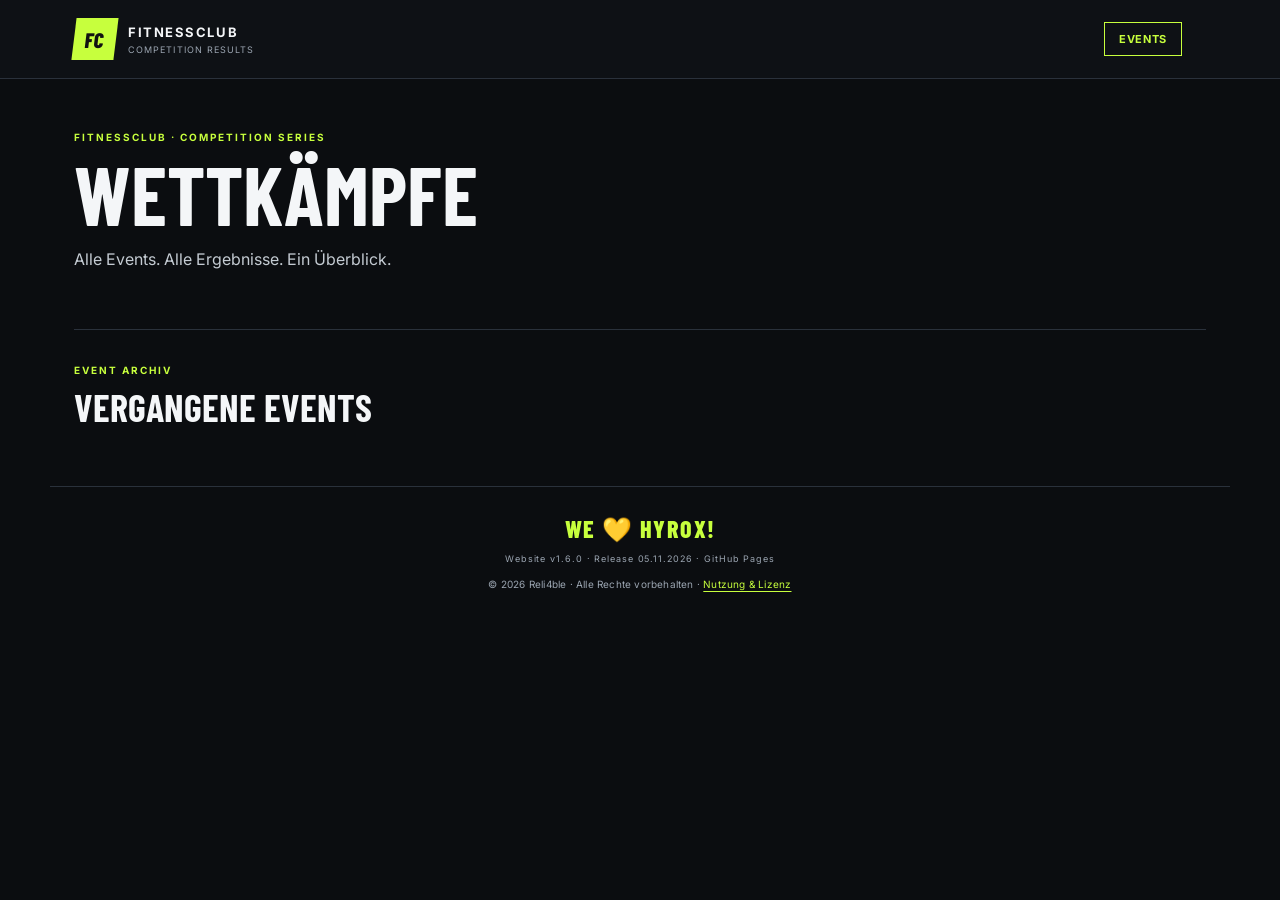
==== commit d4aebede: "fix: remove unused division filter and team comparison" ====
--- a/index.html
+++ b/index.html
@@ -49,7 +49,6 @@
       <button type="button" class="results-nav-link active" data-page-target="overview-page">Übersicht</button>
       <button type="button" class="results-nav-link" data-page-target="leaderboard-page">Gesamtwertung</button>
       <button type="button" class="results-nav-link" data-page-target="awards-page">Auszeichnungen</button>
-      <button type="button" class="results-nav-link" data-page-target="comparison-page">Teamvergleich</button>
       <button type="button" class="results-nav-link" data-page-target="stations-page">Stationen</button>
       <button type="button" class="results-nav-link" data-page-target="statistics-page">Statistiken</button>
       <button type="button" class="results-nav-link" data-page-target="scoring-page">Wertung</button>
@@ -112,10 +111,6 @@
 
 <div class="results-view" id="awards-page" data-results-view>
 <section class="digital-awards-section" id="digital-awards"><div class="section-heading"><div><p class="eyebrow">DIGITAL AWARDS</p><h2>Auszeichnungen</h2></div></div><div id="digital-awards" class="digital-awards-grid"></div></section>
-</div>
-
-<div class="results-view" id="comparison-page" data-results-view>
-<section class="head-to-head-section" id="head-to-head"><div class="section-heading"><div><p class="eyebrow">HEAD TO HEAD</p><h2>Teamvergleich</h2></div><span class="comparison-context" id="comparison-context">Direkter Vergleich innerhalb derselben Division</span></div><div class="comparison-controls"><label>Team A<select id="compare-team-a"></select></label><span class="comparison-versus">VS</span><label>Team B<select id="compare-team-b"></select></label></div><div id="head-to-head-results" class="head-to-head-results" aria-live="polite"></div><p class="table-note">Verglichen werden nur Teams derselben Division. Unterschiedliche Stationslasten werden nicht vermischt.</p></section>
 </div>
 
 <div class="results-view" id="stations-page" data-results-view>
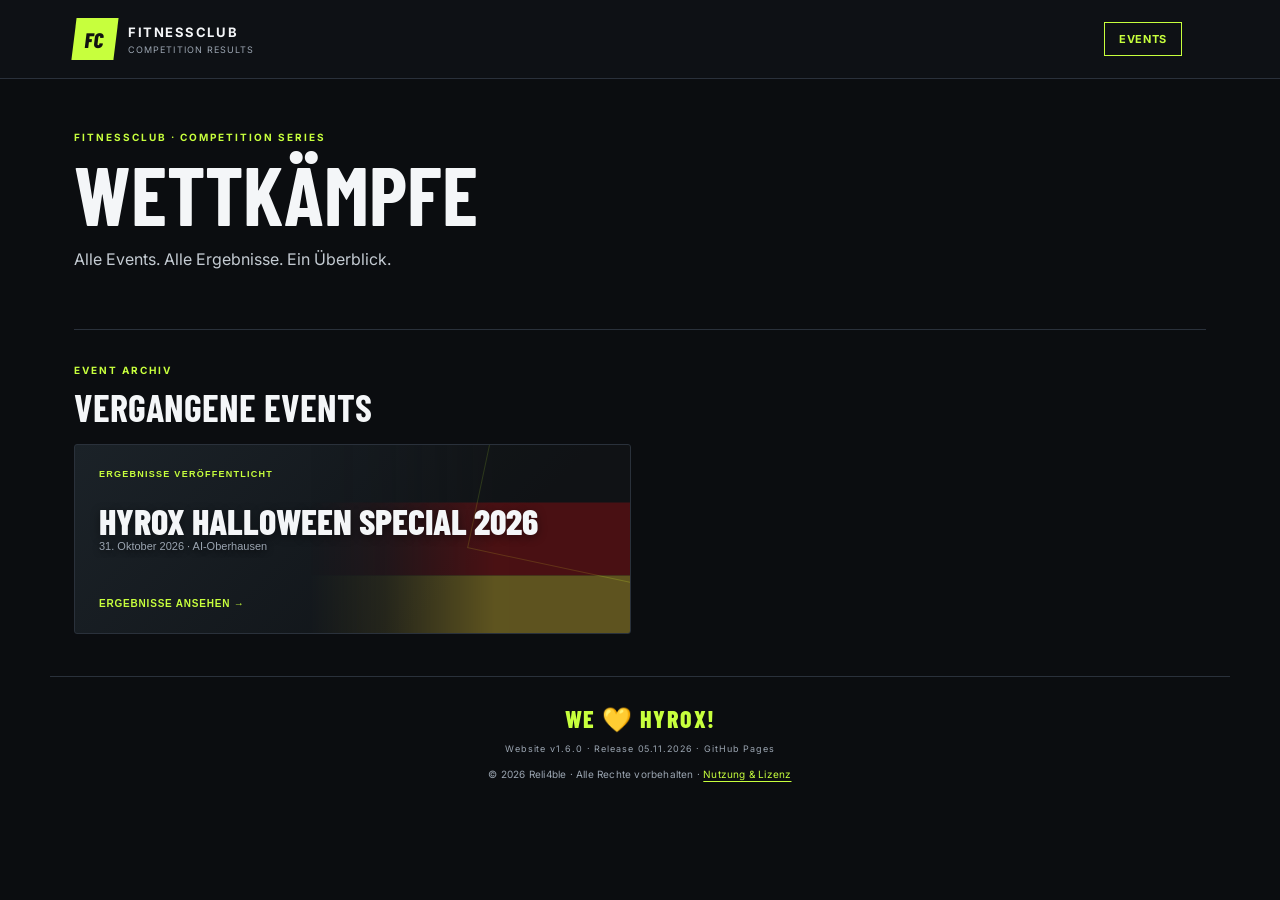
==== commit 5582a7bf: "Remove redundant awards navigation and page" ====
--- a/index.html
+++ b/index.html
@@ -48,7 +48,6 @@
       <span class="results-nav-label">ERGEBNISBEREICHE</span>
       <button type="button" class="results-nav-link active" data-page-target="overview-page">Übersicht</button>
       <button type="button" class="results-nav-link" data-page-target="leaderboard-page">Gesamtwertung</button>
-      <button type="button" class="results-nav-link" data-page-target="awards-page">Auszeichnungen</button>
       <button type="button" class="results-nav-link" data-page-target="stations-page">Stationen</button>
       <button type="button" class="results-nav-link" data-page-target="statistics-page">Statistiken</button>
       <button type="button" class="results-nav-link" data-page-target="scoring-page">Wertung</button>
@@ -83,6 +82,28 @@
       <article class="stat-card"><span class="stat-label">WERTUNG</span><strong>Ø Rang</strong><span class="stat-foot">niedriger ist besser</span></article>
     </section>
 
+    <section class="overview-dashboard-section">
+      <div class="section-heading"><div><p class="eyebrow">THE PODIUM</p><h2>Divisionssieger</h2></div><span class="overview-section-note">Die drei Gesamtwertungen</span></div>
+      <div id="overview-champions" class="overview-champions" aria-label="Divisionssieger"></div>
+    </section>
+
+    <section class="overview-dashboard-section">
+      <div class="section-heading"><div><p class="eyebrow">STATION HIGHLIGHTS</p><h2>Beste Stationsleistungen</h2></div><span class="overview-section-note">Bestwerte je Division</span></div>
+      <div class="table-wrap">
+        <table class="overview-highlights-table">
+          <thead><tr><th>STATION</th><th>MÄNNER</th><th>FRAUEN</th><th>MIXED</th></tr></thead>
+          <tbody id="overview-station-highlights"></tbody>
+        </table>
+      </div>
+      <p class="table-note">Die Bestwerte werden innerhalb jeder Division ermittelt. Dadurch werden unterschiedliche Gewichte und Vorgaben nicht miteinander vermischt.</p>
+    </section>
+
+    <section class="overview-method-note">
+      <div><p class="eyebrow">SCORING SYSTEM</p><h2>So wird gewertet</h2></div>
+      <p>Jedes Team erhält pro Station einen Rang innerhalb seiner Division. Der Durchschnitt der acht Stationsränge ergibt die Gesamtplatzierung. <strong>Je niedriger der Durchschnitt, desto besser das Ergebnis.</strong> Gleichstände teilen sich denselben Rang.</p>
+      <button type="button" class="overview-method-link" data-page-target="scoring-page">WERTUNGSMETHODE ANSEHEN ↗</button>
+    </section>
+
     </div>
 
     <div class="results-view" id="leaderboard-page" data-results-view>
@@ -108,10 +129,6 @@
       <p class="table-note">Die Rangpunkte sind der Durchschnitt der acht Stationsränge. Gleichstände erhalten denselben Rang (Wettkampf-Rangfolge: 1, 1, 3).</p>
     </section>
     </div>
-
-<div class="results-view" id="awards-page" data-results-view>
-<section class="digital-awards-section" id="digital-awards"><div class="section-heading"><div><p class="eyebrow">DIGITAL AWARDS</p><h2>Auszeichnungen</h2></div></div><div id="digital-awards" class="digital-awards-grid"></div></section>
-</div>
 
 <div class="results-view" id="stations-page" data-results-view>
 <section class="stations-section" id="station-results">
--- a/styles.css
+++ b/styles.css
@@ -210,9 +210,6 @@
 @media(max-width:760px){.event-stat-kpis{grid-template-columns:repeat(2,1fr)}.event-stat-grid{grid-template-columns:1fr}}
 @media(max-width:440px){.event-stat-panel{padding:15px}.event-stat-kpi{padding:13px}.division-stat-meta{font-size:10px}}
 
-/* v1.7: same-division head-to-head comparison */
-.head-to-head-section{margin:0 0 56px;padding-top:28px;border-top:1px solid var(--line)}.comparison-context{font-size:10px;color:var(--muted)}.comparison-controls{display:grid;grid-template-columns:1fr auto 1fr;align-items:end;gap:14px;margin:18px 0}.comparison-controls label{display:grid;gap:7px;color:var(--muted);font-size:10px;font-weight:700;letter-spacing:.08em;text-transform:uppercase}.comparison-controls select{width:100%;min-width:0;background:var(--panel);border:1px solid var(--line);color:var(--text);padding:12px;font:inherit;font-size:12px}.comparison-versus,.comparison-vs{font:800 18px 'Barlow Condensed';color:var(--accent);padding:10px}.comparison-scoreboard{display:grid;grid-template-columns:1fr auto 1fr;align-items:center;gap:12px;margin:18px 0 12px}.comparison-scoreboard article{min-width:0;padding:18px;background:var(--panel);border:1px solid var(--line)}.comparison-scoreboard article>span{font-size:9px;letter-spacing:.14em;color:var(--muted);font-weight:800}.comparison-scoreboard h3{font:800 23px 'Barlow Condensed';text-transform:uppercase;margin:8px 0;overflow-wrap:anywhere}.comparison-scoreboard article>strong{display:block;color:var(--accent);font:800 32px 'Barlow Condensed'}.comparison-scoreboard article>small{font-size:9px;color:var(--muted)}.comparison-summary{display:flex;justify-content:space-between;gap:12px;flex-wrap:wrap;padding:13px 15px;background:#202918;border-left:3px solid var(--accent);margin-bottom:12px}.comparison-summary strong{color:var(--accent);font-size:12px}.comparison-summary span{font-size:10px;color:#c4cbd2}.comparison-table{min-width:620px}.comparison-table td{font-variant-numeric:tabular-nums}.comparison-table td small{display:block;color:var(--muted);font-size:9px;margin-top:3px}.comparison-empty{padding:20px;border:1px dashed var(--line);color:var(--muted);font-size:12px}@media(max-width:620px){.comparison-controls{grid-template-columns:1fr;gap:8px}.comparison-versus{display:none}.comparison-scoreboard{grid-template-columns:1fr;gap:6px}.comparison-vs{justify-self:center;padding:0}.comparison-summary{flex-direction:column}}
-
 /* v1.7: digital event awards */
 .digital-awards-section{margin:0 0 56px;padding-top:28px;border-top:1px solid var(--line)}.digital-awards-grid{display:grid;grid-template-columns:repeat(3,minmax(0,1fr));gap:10px}.digital-award-card{display:flex;flex-direction:column;align-items:flex-start;gap:6px;min-width:0;text-align:left;padding:15px;background:var(--panel);border:1px solid var(--line);color:var(--text);cursor:pointer}.digital-award-card:hover{border-color:var(--accent);background:var(--panel2)}.award-icon{font-size:20px}.award-type{font-size:8px;letter-spacing:.14em;text-transform:uppercase;color:var(--accent);font-weight:800}.digital-award-card strong{font:800 19px 'Barlow Condensed';text-transform:uppercase;overflow-wrap:anywhere}.digital-award-card small{font-size:9px;color:var(--muted)}@media(max-width:760px){.digital-awards-grid{grid-template-columns:repeat(2,minmax(0,1fr))}}@media(max-width:460px){.digital-awards-grid{grid-template-columns:1fr}}
 
@@ -270,3 +267,34 @@
  .division-tabs-global{gap:4px}
  .division-tabs-global .tab{padding:8px 10px;font-size:9px}
 }
+
+/* Overview dashboard: division champions, station bests and scoring summary. */
+.overview-dashboard-section{margin:0 0 42px;padding-top:24px;border-top:1px solid var(--line)}
+.overview-section-note{color:var(--muted);font-size:9px;letter-spacing:.08em;text-transform:uppercase}
+.overview-champions{display:grid;grid-template-columns:repeat(3,minmax(0,1fr));gap:12px}
+.overview-champion{display:flex;flex-direction:column;align-items:flex-start;gap:7px;min-width:0;min-height:132px;padding:17px 18px;background:var(--panel);border:1px solid var(--line);color:var(--text);text-align:left;cursor:pointer;transition:border-color .15s,background .15s}
+.overview-champion:hover{border-color:var(--accent);background:var(--panel2)}
+.overview-champion-label{color:var(--accent);font-size:8px;font-weight:800;letter-spacing:.14em}
+.overview-champion strong{font:800 23px 'Barlow Condensed';text-transform:uppercase;overflow-wrap:anywhere}
+.overview-champion>span:not(.overview-champion-label){font-size:10px;color:#c4cbd2}
+.overview-champion small{margin-top:auto;color:var(--muted);font-size:9px}
+.overview-champion.is-empty{cursor:default;opacity:.6}
+.overview-highlights-table{width:100%;min-width:650px}
+.overview-highlights-table th,.overview-highlights-table td{padding:11px 13px;vertical-align:top}
+.overview-highlights-table tbody th{font-size:11px;text-align:left;color:var(--text)}
+.overview-highlights-table td{width:25%}
+.overview-best-value{display:block;font-size:13px;font-weight:800;font-variant-numeric:tabular-nums;color:var(--accent)}
+.overview-best-team{display:block;margin-top:4px;padding:0;border:0;background:none;color:var(--text);font:700 10px Inter,Arial,sans-serif;text-align:left;cursor:pointer}
+.overview-best-team:hover{color:var(--accent);text-decoration:underline}
+.overview-tie{display:block;margin-top:3px;color:var(--muted);font-size:8px;text-transform:uppercase;letter-spacing:.06em}
+.overview-no-result{color:var(--muted)}
+.overview-method-note{display:grid;grid-template-columns:minmax(180px,.7fr) 2fr auto;align-items:center;gap:22px;margin:0 0 48px;padding:20px;background:var(--panel);border:1px solid var(--line)}
+.overview-method-note h2{margin:0;font:700 23px 'Barlow Condensed';text-transform:uppercase}
+.overview-method-note p{margin:0;color:#c4cbd2;font-size:11px;line-height:1.7}
+.overview-method-link{border:1px solid var(--line);background:transparent;color:var(--accent);padding:10px 12px;font:800 9px Inter,Arial,sans-serif;letter-spacing:.08em;white-space:nowrap;cursor:pointer}
+.overview-method-link:hover{border-color:var(--accent);background:var(--panel2)}
+@media(max-width:760px){.overview-champions{grid-template-columns:1fr}.overview-champion{min-height:0}.overview-method-note{grid-template-columns:1fr;gap:10px}.overview-method-link{justify-self:start}}
+/* Certificate banner fallback: never show a broken image icon or empty black strip. */
+.certificate-banner{background:linear-gradient(115deg,#111 0%,#242a31 55%,#111 100%)}
+.certificate-banner.banner-fallback{display:grid;place-items:center}
+.certificate-banner.banner-fallback::after{content:'FITNESSCLUB · COMPETITION RESULTS';color:#ffe500;font:800 12px Arial,Helvetica,sans-serif;letter-spacing:.28em;text-align:center}
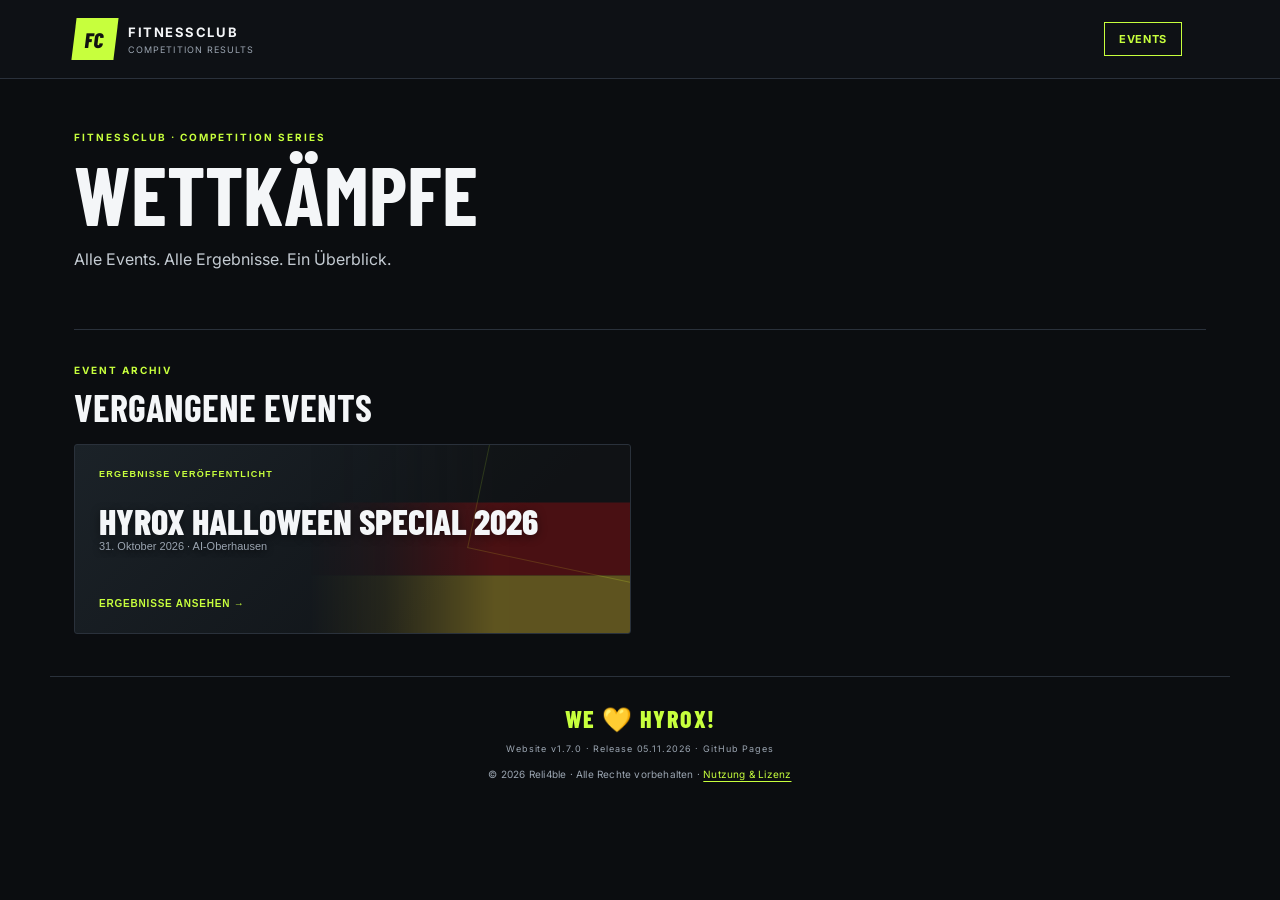
==== commit 8f9485d9: "Update website release notes to v1.7.0" ====
--- a/index.html
+++ b/index.html
@@ -206,11 +206,12 @@
     <div class="results-view" id="release-page" data-results-view>
     <section class="release-section" aria-labelledby="release-title">
       <details class="release-details">
-        <summary><span><span class="eyebrow">RELEASE NOTES</span><strong id="release-title">Versionshistorie</strong></span><span class="release-current">v1.6.0 · 05.11.2026</span></summary>
+        <summary><span><span class="eyebrow">RELEASE NOTES</span><strong id="release-title">Versionshistorie</strong></span><span class="release-current">v1.7.0 · 05.11.2026</span></summary>
         <div class="release-table-wrap">
           <table class="release-table">
             <thead><tr><th>VERSION</th><th>DATUM</th><th>TYP</th><th>ÄNDERUNGEN</th></tr></thead>
             <tbody>
+              <tr><td><strong>v1.7.0</strong></td><td>05.11.2026</td><td><span class="release-type release-major">MINOR · FEATURE</span></td><td>Ergebnisbereiche als separate Ansichten mit kontextbezogener Navigation; überarbeitete Übersicht mit integrierten Divisionschampions und Stationssiegern; redundante Auszeichnungsseite und Teamvergleich entfernt; Ergebniszertifikate und PDF-/Druckdarstellung überarbeitet; gemeinsamer Pages-Build aus main (Production) und develop (Preview) mit Deployment-Trigger ausschließlich auf main; GitHub Actions aktualisiert.</td></tr>
               <tr><td><strong>v1.6.0</strong></td><td>05.11.2026</td><td><span class="release-type release-major">MINOR · FEATURE</span></td><td>Teilbare Teamprofile mit stabilen Deep Links, Web-Share/Kopierfunktion und Browser-Zurück/Vorwärts; vollständige interaktive Stationsranglisten mit Stationsauswahl, Divisions-/Altersfiltern und korrekter Gleichstandsbehandlung; Event-Statistiken zu Teams, Athleten, Divisionen und Stationsleistungen; druckbare A4-Ergebniszertifikate mit dynamischen Team- und Eventdaten, mobiloptimiertem Layout und neuem HYROX-inspiriertem Fotobanner.</td></tr>
               <tr><td><strong>v1.5.1</strong></td><td>04.11.2026</td><td><span class="release-type">PATCH · FIX</span></td><td>Doppelte Statusanzeige im Header entfernt; aktive Navigation wird direkt am jeweiligen Navigationsbutton markiert.</td></tr>
               <tr><td><strong>v1.5.0</strong></td><td>03.11.2026</td><td><span class="release-type release-major">MINOR · FEATURE</span></td><td>Optionale Länderflaggen als dezentes Hintergrundmotiv in den Event-Karten; Länderauswahl über <code>countryCode</code>.</td></tr>
@@ -229,7 +230,7 @@
     </div>
   </main>
 
-  <footer><span class="footer-slogan">WE 💛 HYROX!</span><span>Website v1.6.0 · Release 05.11.2026 · GitHub Pages</span><span class="footer-legal">© 2026 Reli4ble · Alle Rechte vorbehalten · <a href="license.html">Nutzung &amp; Lizenz</a></span></footer>
+  <footer><span class="footer-slogan">WE 💛 HYROX!</span><span>Website v1.7.0 · Release 05.11.2026 · GitHub Pages</span><span class="footer-legal">© 2026 Reli4ble · Alle Rechte vorbehalten · <a href="license.html">Nutzung &amp; Lizenz</a></span></footer>
   <script src="app.js?v=1.8.0"></script>
 </body>
 </html>
--- a/styles.css
+++ b/styles.css
@@ -298,3 +298,12 @@
 .certificate-banner{background:linear-gradient(115deg,#111 0%,#242a31 55%,#111 100%)}
 .certificate-banner.banner-fallback{display:grid;place-items:center}
 .certificate-banner.banner-fallback::after{content:'FITNESSCLUB · COMPETITION RESULTS';color:#ffe500;font:800 12px Arial,Helvetica,sans-serif;letter-spacing:.28em;text-align:center}
+
+/* Certificate banner is rendered locally; no external image path or broken asset state. */
+.certificate-banner{background:linear-gradient(115deg,#111820 0%,#28313b 48%,#111820 100%);border-bottom:4px solid #ffe500;position:relative;overflow:hidden;display:flex;align-items:center;justify-content:center}
+.certificate-banner:before,.certificate-banner:after{content:"";position:absolute;top:-70%;height:240%;width:110px;background:rgba(255,255,255,.055);transform:rotate(28deg)}
+.certificate-banner:before{left:12%}.certificate-banner:after{right:13%}
+.certificate-banner-brand{position:relative;z-index:1;display:flex;flex-direction:column;align-items:center;gap:8px;color:#fff;text-align:center}
+.certificate-banner-brand span{font:900 11px Arial,Helvetica,sans-serif;letter-spacing:.42em;color:#ffe500}
+.certificate-banner-brand strong{font:900 clamp(20px,4vw,34px) Arial,Helvetica,sans-serif;letter-spacing:.12em}
+.certificate-banner-brand i{font:700 8px Arial,Helvetica,sans-serif;letter-spacing:.35em;color:#c5cbd2}
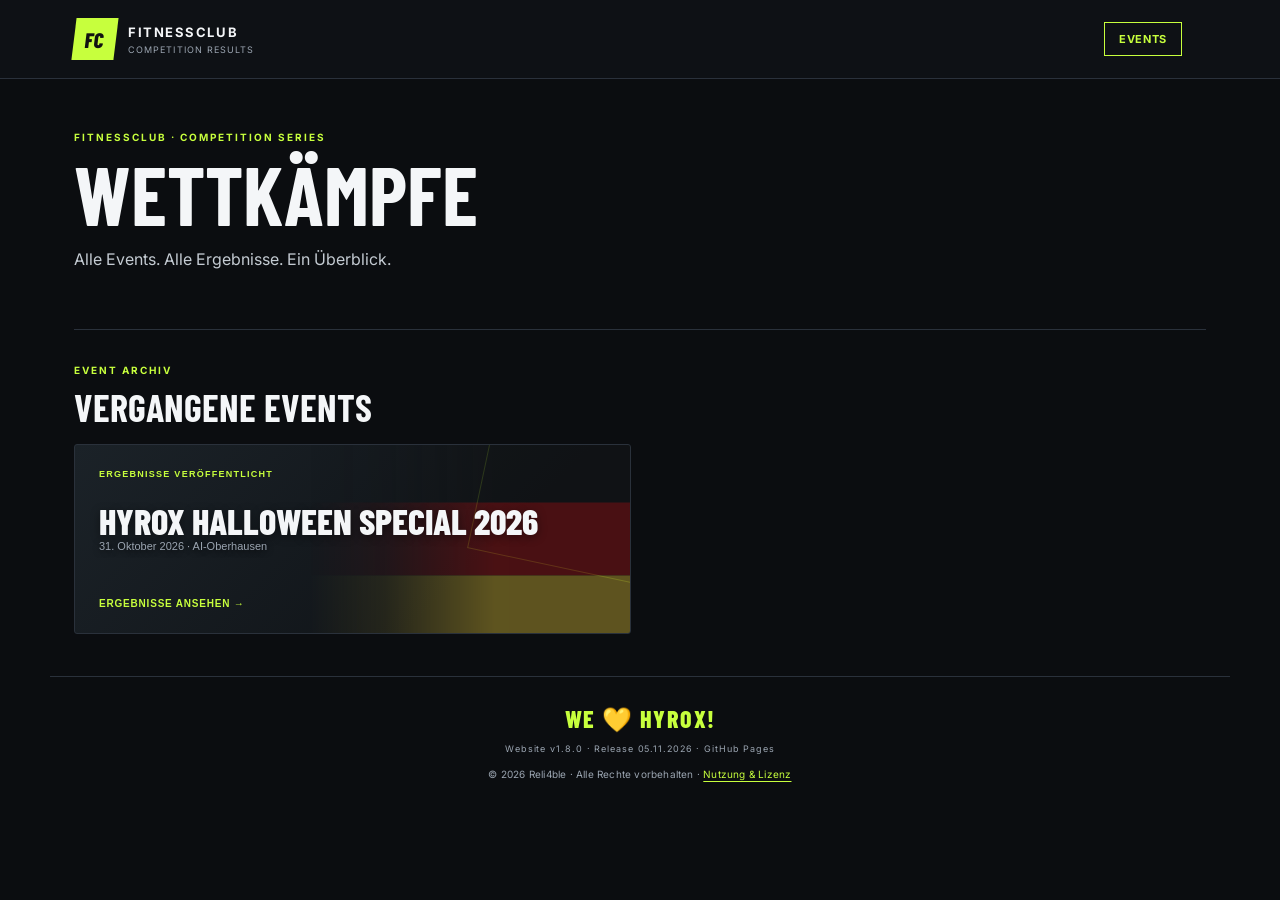
==== commit 3fe46789: "Update website version to 1.8.0" ====
--- a/index.html
+++ b/index.html
@@ -230,7 +230,7 @@
     </div>
   </main>
 
-  <footer><span class="footer-slogan">WE 💛 HYROX!</span><span>Website v1.7.0 · Release 05.11.2026 · GitHub Pages</span><span class="footer-legal">© 2026 Reli4ble · Alle Rechte vorbehalten · <a href="license.html">Nutzung &amp; Lizenz</a></span></footer>
-  <script src="app.js?v=1.8.0"></script>
+  <footer><span class="footer-slogan">WE 💛 HYROX!</span><span>Website v1.8.0 · Release 05.11.2026 · GitHub Pages</span><span class="footer-legal">© 2026 Reli4ble · Alle Rechte vorbehalten · <a href="license.html">Nutzung &amp; Lizenz</a></span></footer>
+  <script src="app.js?v=1.8.1"></script>
 </body>
 </html>
